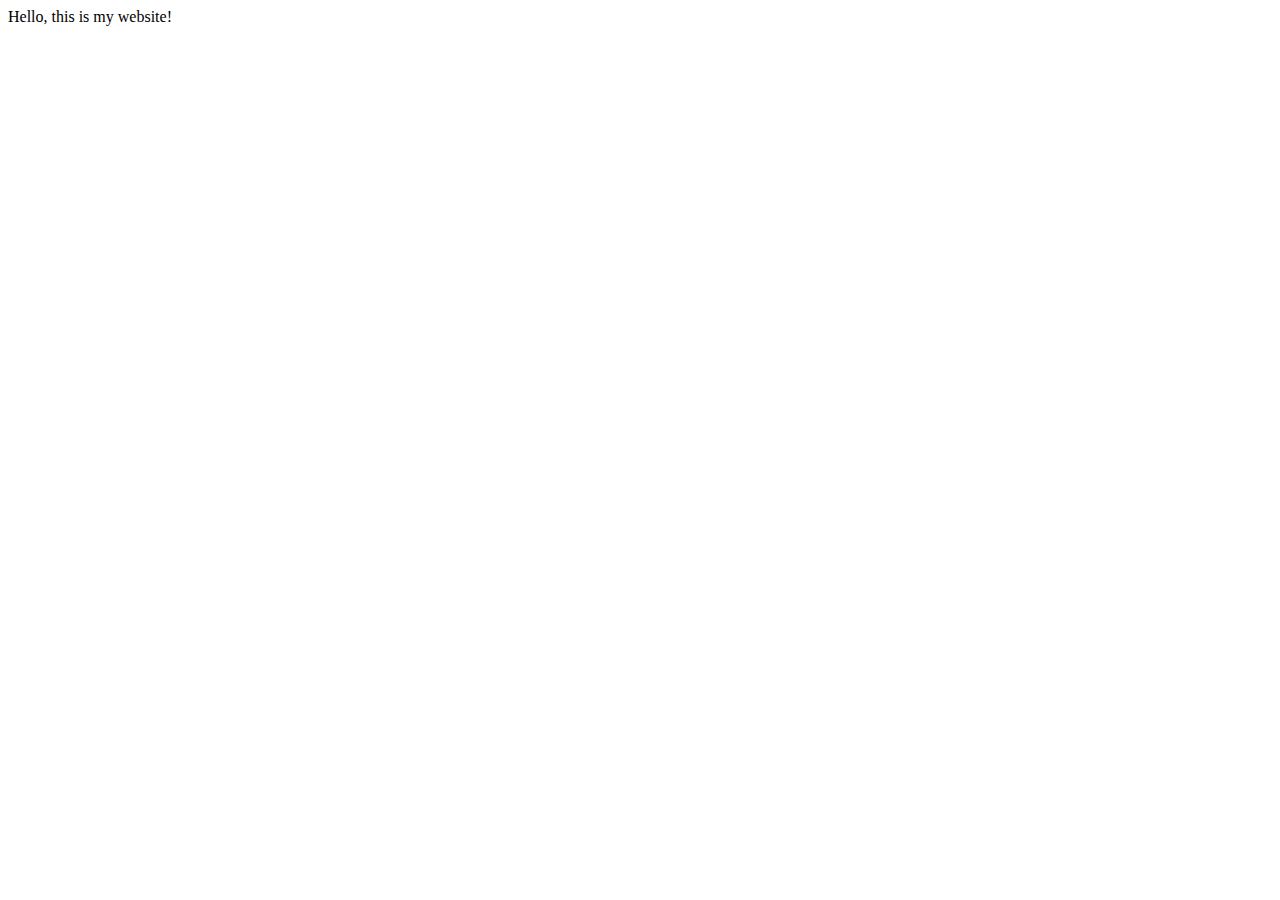
==== index.html @ 4ddef415 "feat: add head and title to all pages" ====
<!DOCTYPE html>
<html lang="en">
<head>
    <meta charset="UTF-8">
    <meta name="viewport" content="width=device-width, initial-scale=1.0">
    <title>Isha Varrier's Personal Website</title>
</head>
<body>
    Hello, this is my website!
</body>
</html>
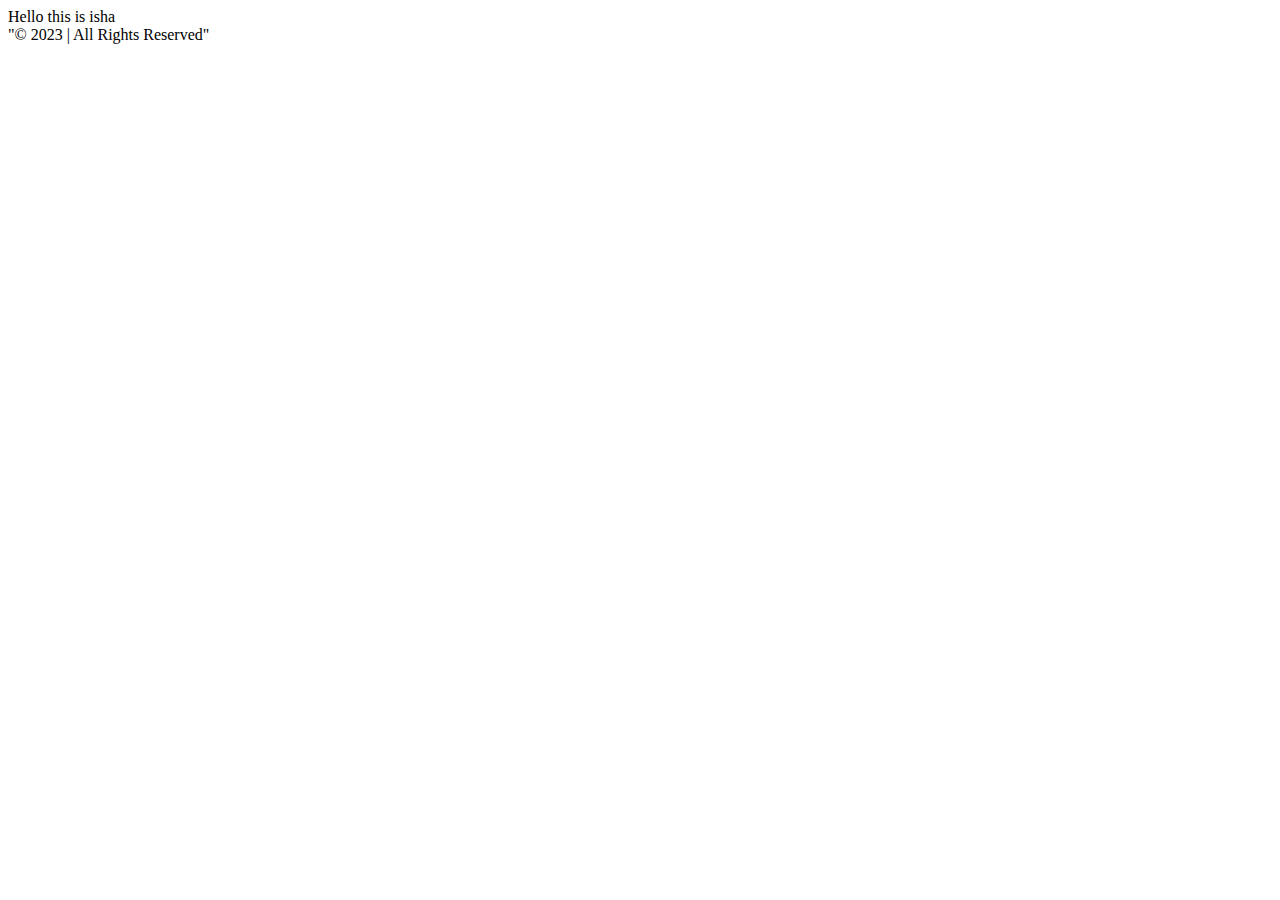
==== commit afccc986: "feat: add nav,main,and footer" ====
--- a/index.html
+++ b/index.html
@@ -6,6 +6,15 @@
     <title>Isha Varrier's Personal Website</title>
 </head>
 <body>
-    Hello, this is my website!
+    <nav></nav>
+    <main>
+        Hello this is isha
+        <section></section>
+        <section></section>
+        <section></section>
+        <section></section>
+        <section></section>
+      </main>
+      <footer>"© 2023 <Personal Website Isha Varrier> | All Rights Reserved"</footer>
 </body>
 </html>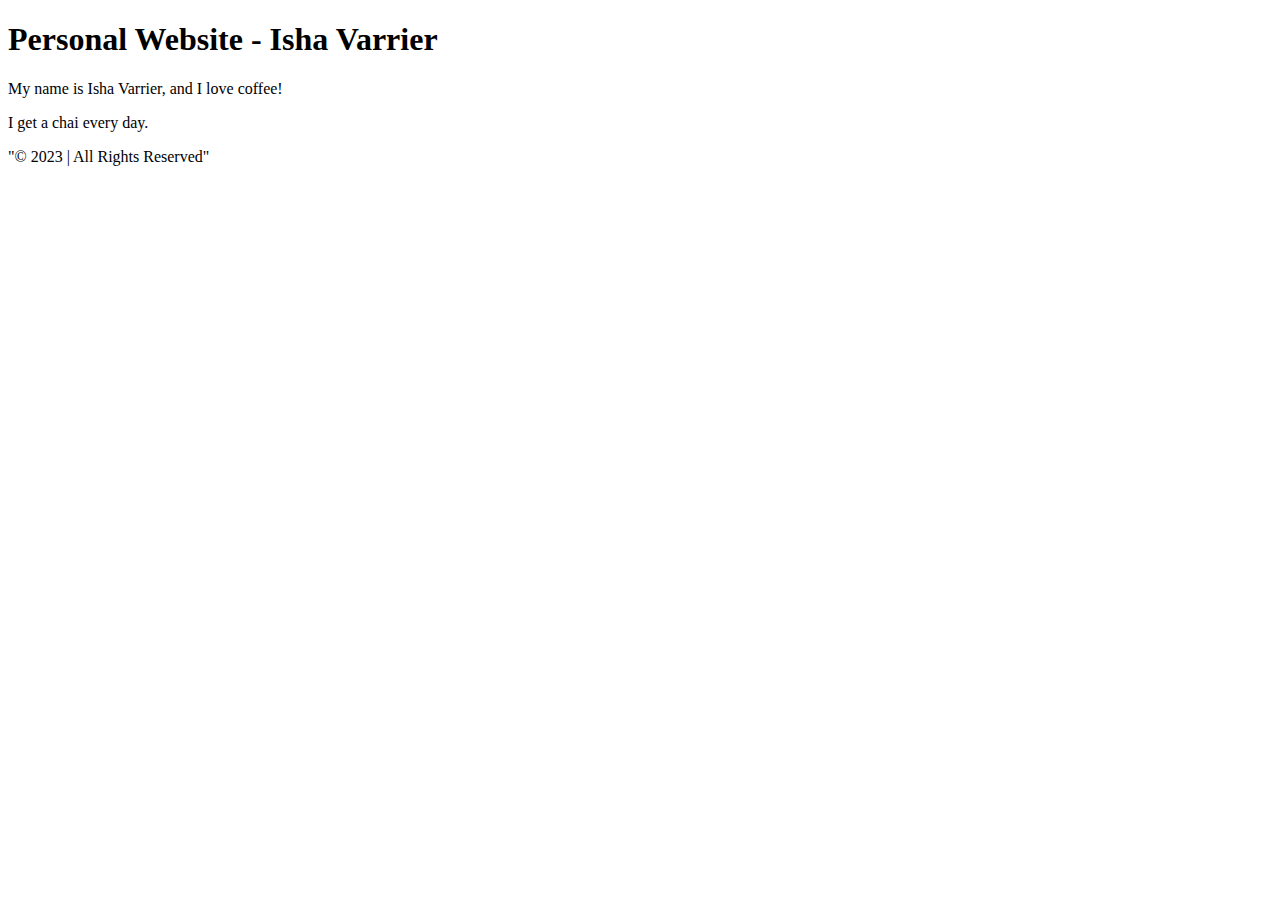
==== commit 51405318: "feat: add h1 class page-title" ====
--- a/index.html
+++ b/index.html
@@ -8,13 +8,23 @@
 <body>
     <nav></nav>
     <main>
-        Hello this is isha
-        <section></section>
-        <section></section>
-        <section></section>
-        <section></section>
-        <section></section>
-      </main>
+        <h1>Personal Website - Isha Varrier</h1>
+        <div class = "about">
+            <div class = "about-image">
+                <div class = "about-text">
+                    <p> 
+                        My name is Isha Varrier, and I love coffee!
+                    </p>
+                    <p> 
+                        I get a chai every day. 
+                    </p>
+
+                </div>
+
+            </div>
+
+        </div>
+    </main>
       <footer>"© 2023 <Personal Website Isha Varrier> | All Rights Reserved"</footer>
 </body>
 </html>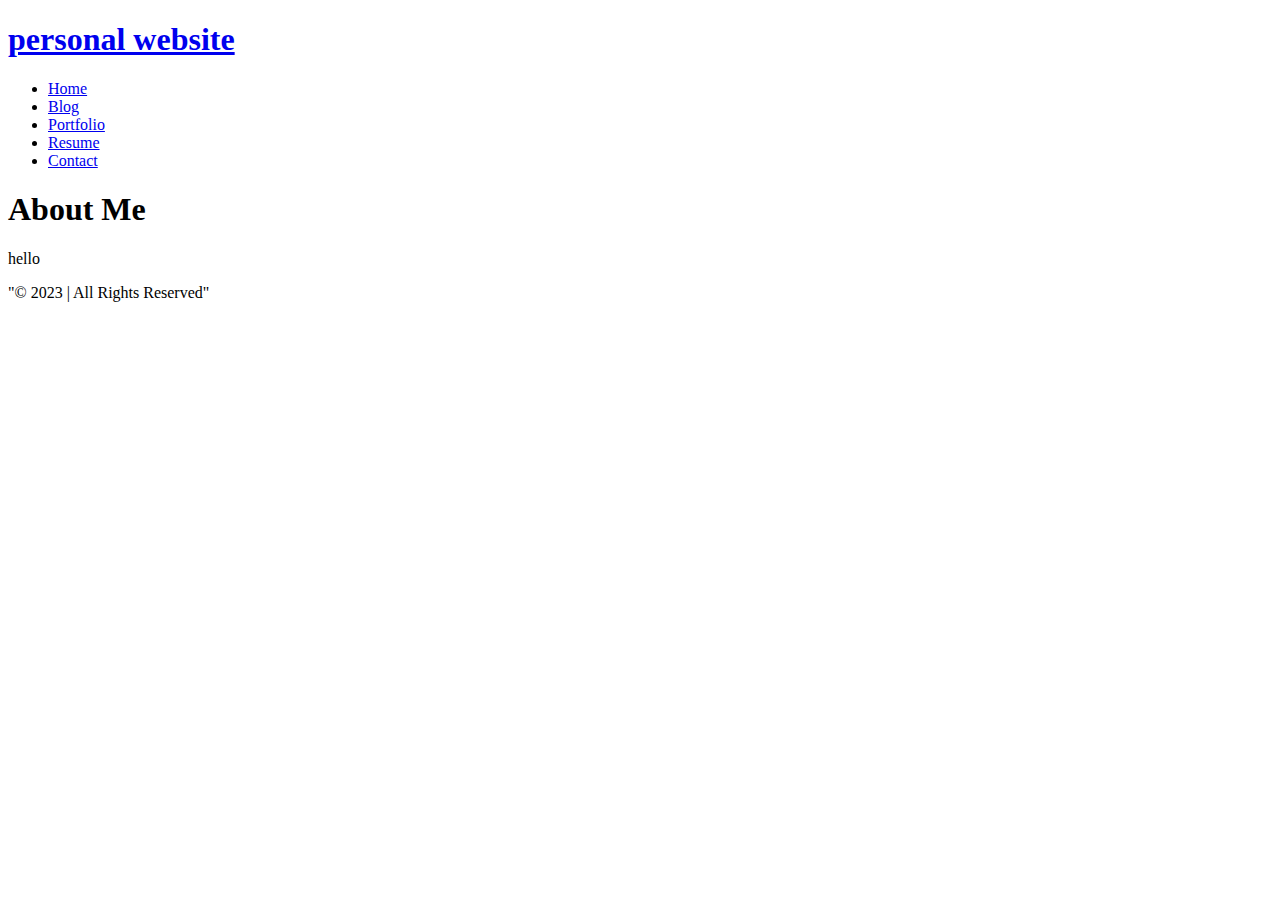
==== commit b4a94f3d: "feat: add navigation to all" ====
--- a/index.html
+++ b/index.html
@@ -6,23 +6,25 @@
     <title>Isha Varrier's Personal Website</title>
 </head>
 <body>
-    <nav></nav>
-    <main>
-        <h1>Personal Website - Isha Varrier</h1>
-        <div class = "about">
-            <div class = "about-image">
-                <div class = "about-text">
-                    <p> 
-                        My name is Isha Varrier, and I love coffee!
-                    </p>
-                    <p> 
-                        I get a chai every day. 
-                    </p>
+    
+    <nav class="navbar">
+        <h1 class="logo"><a href="index.html">personal website</a></h1>
+        <ul class="nav-list">
+          <li><a href="index.html">Home</a></li>
+          <li><a href="blog.html">Blog</a></li>
+          <li><a href="portfolio.html">Portfolio</a></li>
+          <li><a href="resume.html">Resume</a></li>
+          <li><a href="contact.html">Contact</a></li>
+        </ul>
+      </nav>
 
-                </div>
-
-            </div>
-
+      <main>
+        <h1 class="page-title">About Me</h1>
+        <div class="about">
+          <div class="about-image"></div>
+          <div class="about-text">
+            <p>hello</p>
+          </div>
         </div>
     </main>
       <footer>"© 2023 <Personal Website Isha Varrier> | All Rights Reserved"</footer>
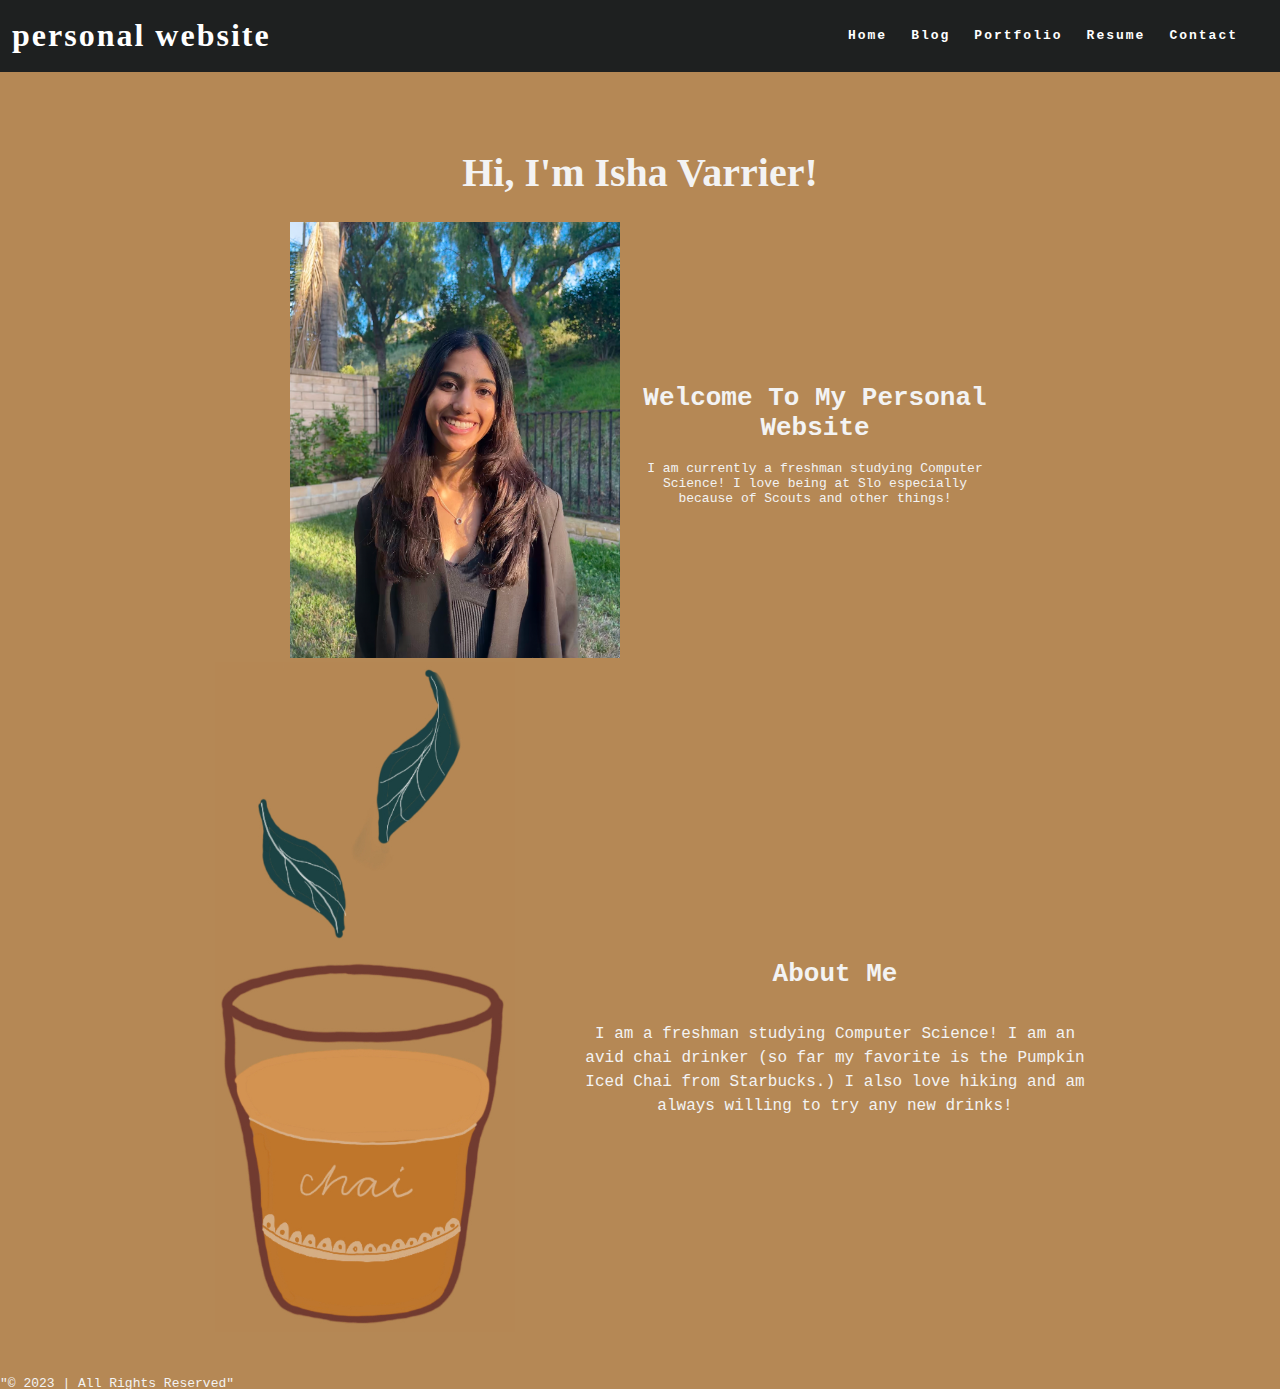
==== commit 34ff96a5: "feat: add css + pictures for homepage" ====
--- a/index.html
+++ b/index.html
@@ -4,6 +4,7 @@
     <meta charset="UTF-8">
     <meta name="viewport" content="width=device-width, initial-scale=1.0">
     <title>Isha Varrier's Personal Website</title>
+    <link rel="stylesheet" href="styles.css" />
 </head>
 <body>
     
@@ -15,17 +16,49 @@
           <li><a href="portfolio.html">Portfolio</a></li>
           <li><a href="resume.html">Resume</a></li>
           <li><a href="contact.html">Contact</a></li>
-        </ul>
       </nav>
 
       <main>
-        <h1 class="page-title">About Me</h1>
-        <div class="about">
-          <div class="about-image"></div>
-          <div class="about-text">
-            <p>hello</p>
+        <h1 class="page-title">Hi, I'm Isha Varrier!</h1>
+        
+        <div class = "introduction1">
+          <div class="personal-image">
+            <img src="profile_pic.png">
           </div>
+
+            <div class="home-text">
+              <h1>Welcome To My Personal Website</h1>
+              <p>I am currently a freshman studying Computer Science! I love being at Slo especially because of Scouts and other things!</p>
+            </div>
+
+
+
+
         </div>
+        
+
+  
+        </div>
+      <div class = "introduction">
+          <div class = "about-image">
+            <img src="chai1.jpeg">
+          </div>
+
+         <div class="about-text">
+          <h1>About Me </h1>
+          <div class="description">
+            <p>I am a freshman studying Computer Science! I am an avid chai drinker (so far my favorite is the Pumpkin Iced Chai from Starbucks.) 
+              I also love hiking and am always willing to try any new drinks!
+            </p>
+          </div>
+
+
+
+        </div>
+      </div>
+
+
+
     </main>
       <footer>"© 2023 <Personal Website Isha Varrier> | All Rights Reserved"</footer>
 </body>
--- a/styles.css
+++ b/styles.css
@@ -0,0 +1,312 @@
+:root {
+    /* variables */
+    --cg-black: rgb(30, 32, 32);
+    --cg-blue: rgb(36, 94, 255);
+    --cg-grey: rgb(243, 243, 243);
+    --cg-white: rgb(255, 255, 255);
+    --cg-rust: rgb(161,94,75);
+    --cg-mustard: rgb(181,136,85);
+    --cg-skyblue: rgb(158,190,179);
+
+
+  }
+  
+  html {
+    height: 100%;
+  }
+  
+  body {
+    background: var(--cg-mustard);
+    position: relative;
+    min-height: 100vh;
+    padding: 0;
+    margin: 0;
+    font-family: monospace;
+    color:rgb(243, 243, 243)
+  }
+  
+  /* CSS for navigation */
+  
+  .navbar {
+    position: -webkit-sticky;
+    position: sticky;
+    top: 0;
+    width: 100%;
+    height: 7%;
+    z-index: 10;
+  
+    display: flex;
+    justify-content: space-between;
+    align-items: center;
+    text-align: center;
+  
+    background-color: var(--cg-black);
+    color: var(--cg-white);
+    padding: 0px 0px;
+  
+    /* Debug border */
+    /* border: solid red; */
+  }
+  
+  .nav-list {
+    display: flex;
+    flex-direction: row;
+    position: relative;
+    right: 30px;
+    list-style: none;
+  
+    /* Debug border */
+    /* border: solid blue; */
+  }
+  
+  .navbar a {
+    color: var(--cg-white);
+    font-weight: bold;
+    margin: 0 12px;
+    text-decoration: none;
+    letter-spacing: 2px;
+  
+    font-family: monospace;
+  }
+  
+  .navbar a:hover {
+    color: var(--cg-blue);
+    text-decoration: underline;
+  }
+  
+  .navbar a:active {
+    color: var(--cg-blue);
+  }
+  
+  .logo a {
+    font-family: Georgia;
+  }
+  
+  .logo a:hover {
+    text-decoration: None;
+  }
+  
+  main {
+    padding: 0 20px 40px 20px;
+    display: flex;
+    flex-direction: column;
+    justify-content: center;
+    align-items: center;
+  }
+  
+  .page-title {
+    display: flex;
+    justify-content: center;
+    font-size: 40px;
+    font-family: Georgia;
+    padding-top: 50px;
+  }
+
+  .introduction {
+    display: flex;
+    padding-left: 20px; 
+    justify-content: center;
+  }
+
+  .home-text{
+    text-align: center;
+    padding-left: 20px;
+  }
+
+
+  .introduction1{
+    display: flex;
+    justify-content: center;
+    align-items: center;
+    max-width: 700px;
+  }
+  .personal-image img{
+    width: 330px;
+  }
+
+  .description {
+    width: 500px; 
+    height: 50px; 
+  }
+
+  
+  /* CSS for portfolio grid */
+  
+  .project {
+    display: flex;
+    flex-direction: row;
+    max-width: 100%;
+    margin: 1em 0 2em 0;
+  
+    /* Debug border */
+    /* border: 2px solid blue; */
+  }
+  
+  .item-link {
+    width: 70%;
+  
+    /* Debug border */
+    /* border: 2px solid red; */
+  }
+  
+  .project-image {
+    object-fit: cover;
+    width: 100%;
+    height: 500px;
+    flex-basis: 50px;
+    flex-grow: 2;
+  
+    /* Debug border */
+    /* border: 2px solid black; */
+  }
+  
+  .project-details {
+    display: flex;
+    background-color: var(--cg-white);
+    width: 30%;
+    height: 500px;
+    flex-shrink: 1;
+    padding: 0 20px;
+    margin: 0px;
+    line-height: 1.5;
+    overflow: scroll;
+  
+    flex-direction: column;
+    text-align: center;
+    justify-content: center;
+  
+    /* Debug border */
+    /* border: 2px solid green; */
+  }
+  
+  .project-details a {
+    color: var(--cg-black);
+    text-decoration: none;
+    font-weight: bold;
+    letter-spacing: 1px;
+  }
+  
+  .project-details a:hover {
+    color: var(--cg-blue);
+    text-decoration: underline;
+  }
+  
+  .project-details {
+    font-weight: lighter;
+  }
+  
+  .project-name {
+    font-weight: bold;
+    font-size: 20px;
+  }
+  
+  /* CSS for home page */
+  
+  .about {
+    display: flex;
+    align-items: center;
+    justify-content: space-between;
+    padding: 20px;
+    /*background-color: #f8f8f8;
+    border: 1px solid #ccc;
+    border-radius: 5px;
+    /* box-shadow: 0 0 10px rgba(0, 0, 0, 0.1); */
+  }
+  
+  .about-image img {
+    max-width: 300px;
+    border-radius: 3px;
+    /* box-shadow: 0 0 10px rgba(0, 0, 0, 0.2); */
+  }
+  
+  .about-text {
+    display: flex;
+    flex-direction: column; 
+    align-items: center;
+    justify-content: center;
+    text-align: center; 
+    margin-left: 70px;
+    
+  }
+
+  
+
+  .intro_drawing1 {
+    width: 110%;
+    padding-bottom: 130px;
+  }
+
+  
+  .about-text h2 {
+    font-size: 24px;
+    margin-bottom: 10px;
+  }
+  
+  .about-text p {
+    font-size: 16px;
+    line-height: 1.5;
+  }
+  
+  /* CSS for resume page */
+  
+  .button {
+    background-color: var(--cg-black);
+    border: none;
+    color: var(--cg-white);
+  
+    font-family: monospace;
+  
+    padding: 5px 7px;
+    text-align: center;
+  
+    border-radius: 2px;
+  }
+  
+  .button:hover {
+    background-color: var(--cg-blue);
+  }
+  
+  .resume h2 {
+    font-family: Georgia;
+  }
+  
+  /* CSS for contact form */
+  
+  label {
+    display: block;
+    margin-bottom: 8px;
+    font-family: Georgia;
+    font-weight: bold;
+  }
+  
+  input[type="text"],
+  input[type="email"],
+  textarea {
+    width: 100%;
+    padding: 10px;
+    margin-bottom: 15px;
+    border: 1px solid #ccc;
+    border-radius: 4px;
+    font-size: 16px;
+    resize: none;
+  }
+  
+  /* Add some spacing to the form */
+  form {
+    width: 500px;
+    margin: 0 auto;
+  }
+  
+  /* CSS for footer */
+  
+  .footer {
+    display: flex;
+    justify-content: center;
+    align-items: center;
+    background-color: var(--cg-black);
+    color: var(--cg-white);
+    position: absolute;
+    bottom: 0;
+    width: 100%;
+    height: 2.5rem;
+  }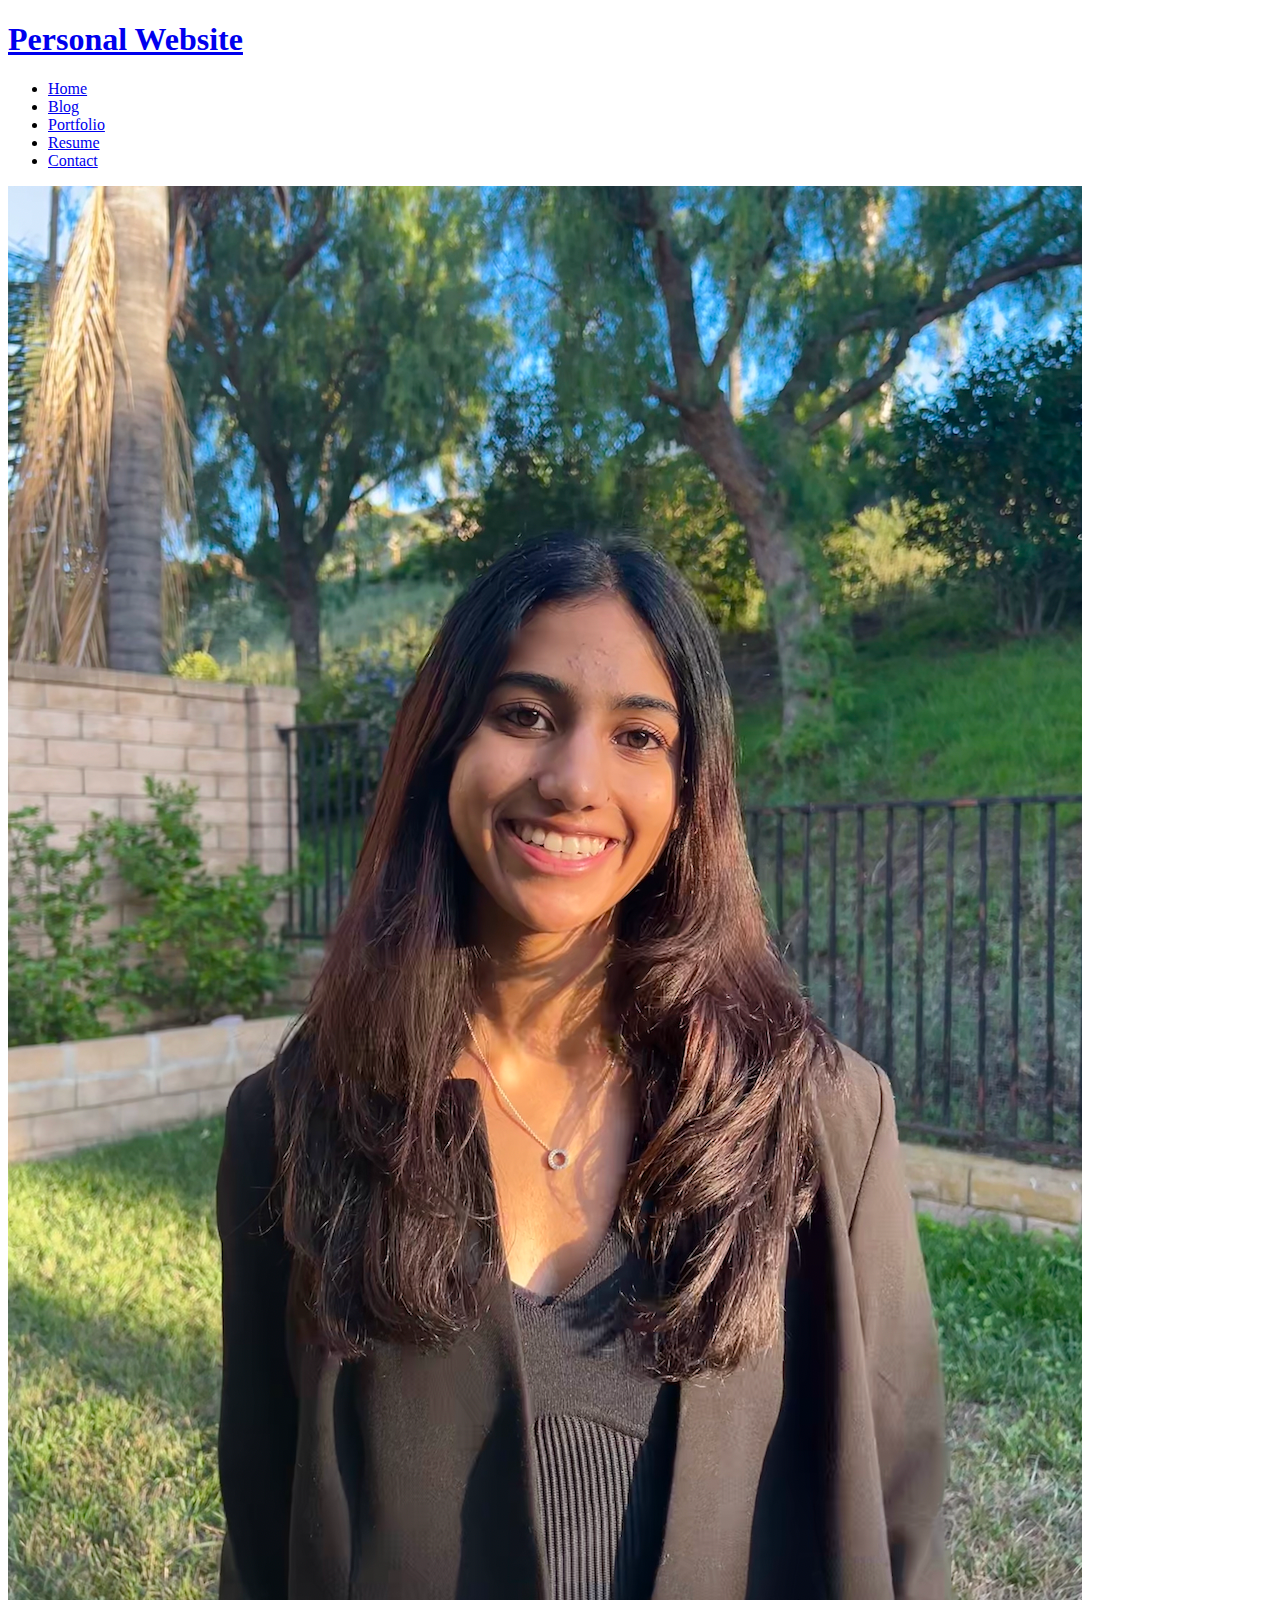
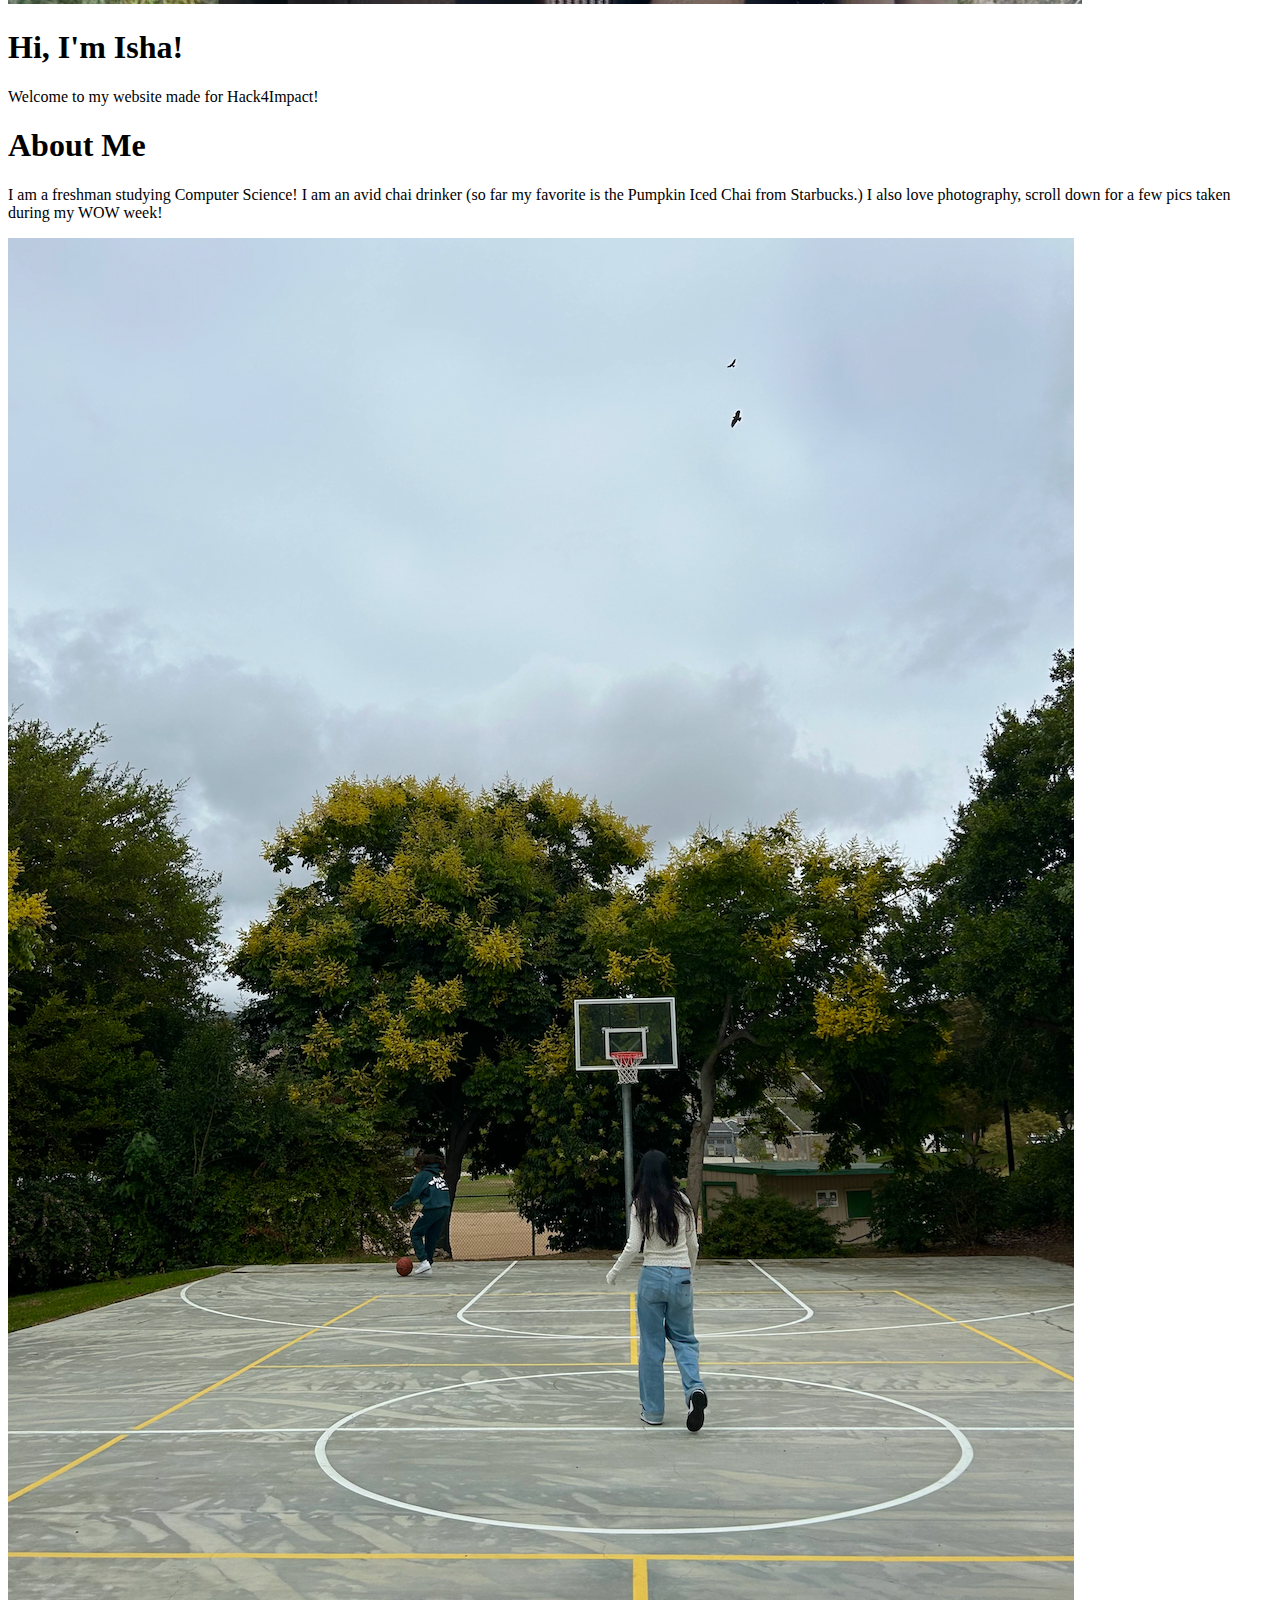
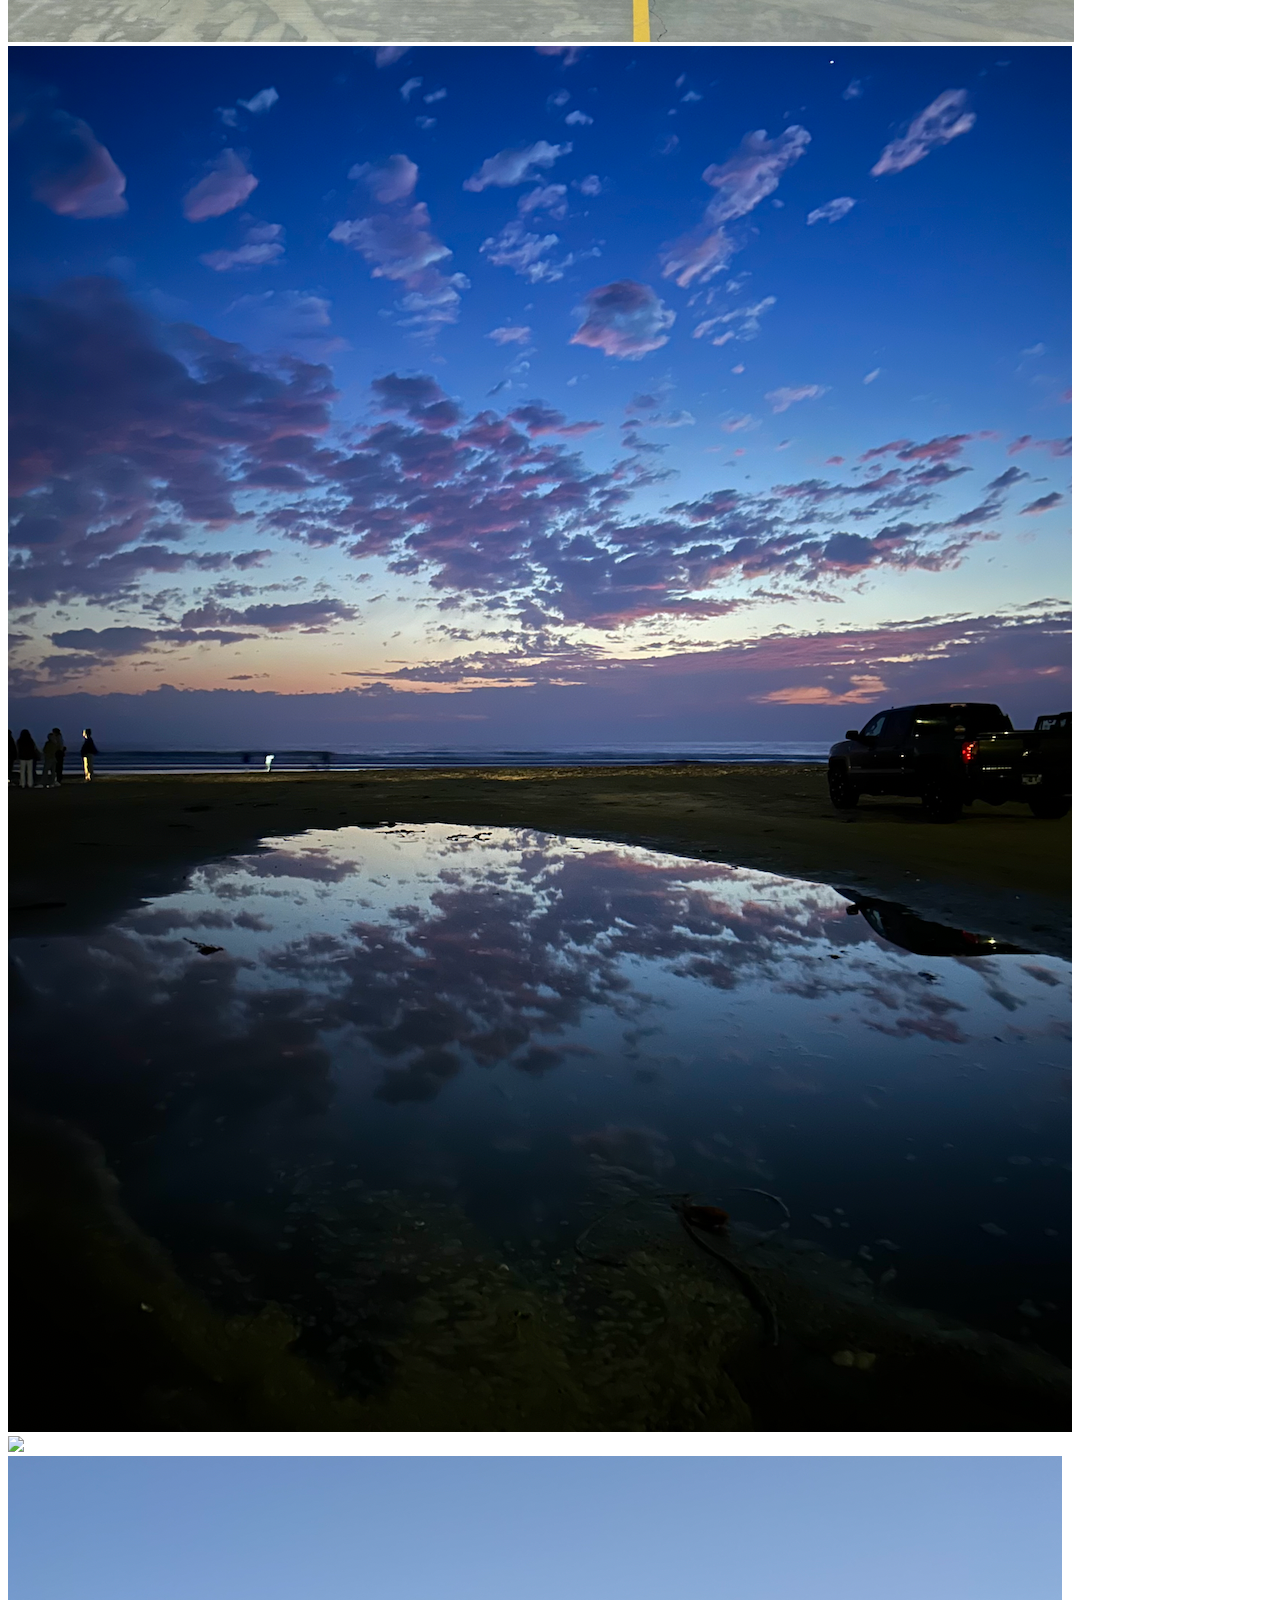
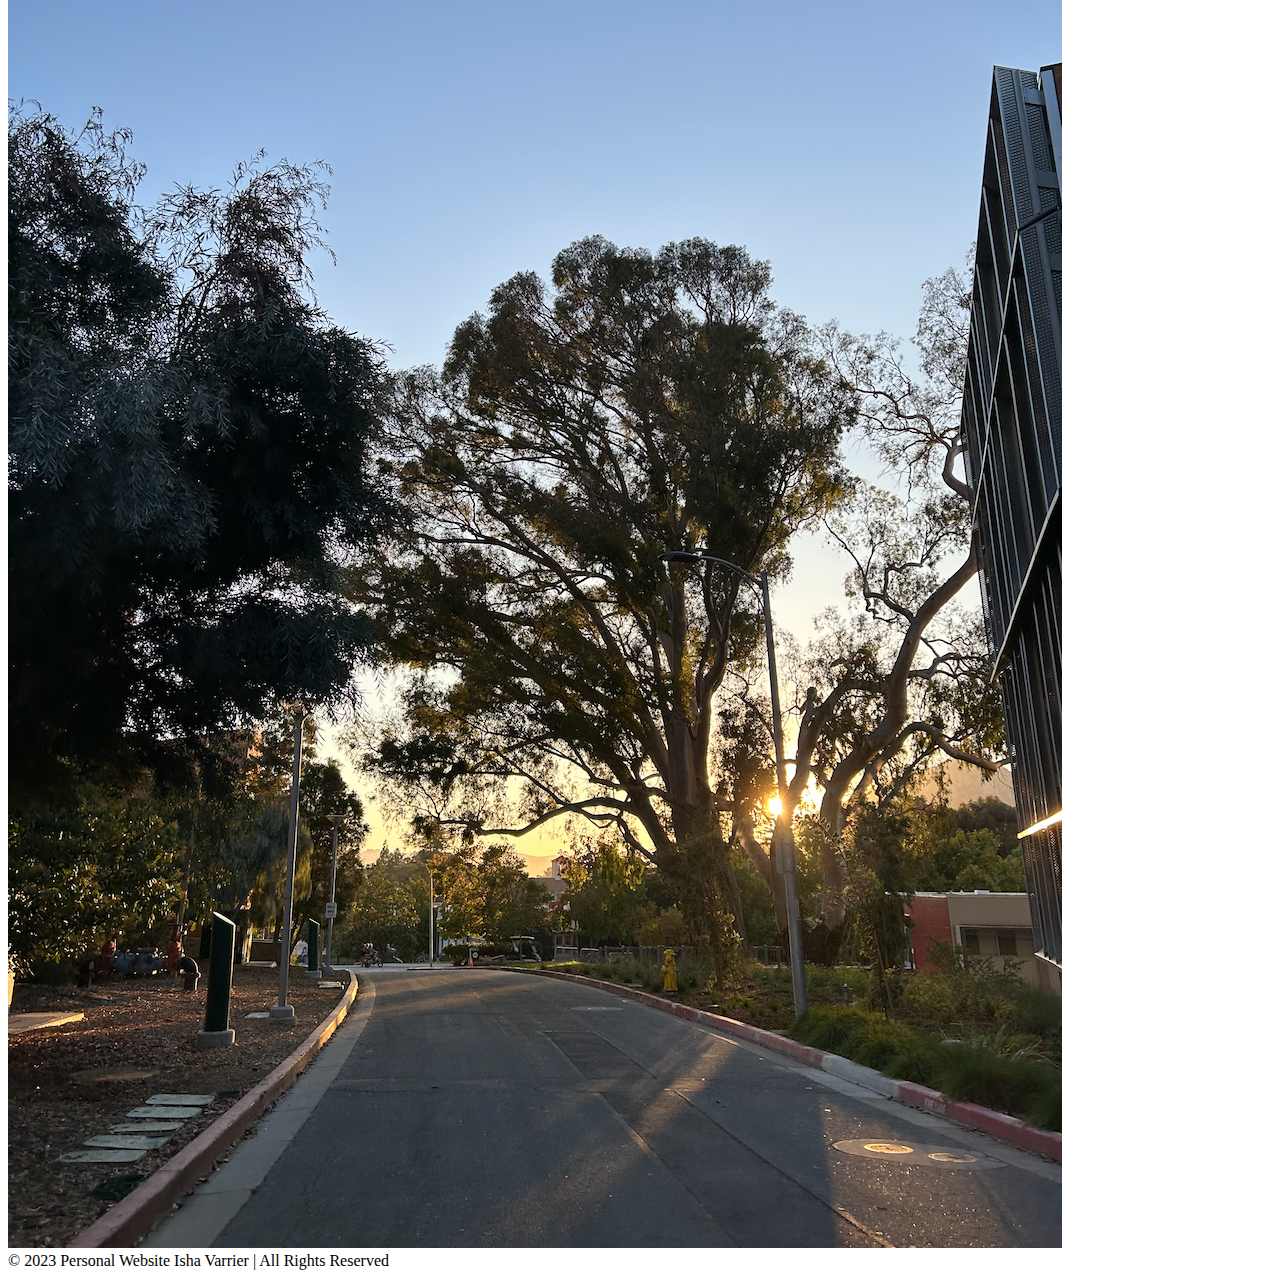
==== commit 1e73279f: "feat: add index.html changes" ====
--- a/index.html
+++ b/index.html
@@ -4,12 +4,12 @@
     <meta charset="UTF-8">
     <meta name="viewport" content="width=device-width, initial-scale=1.0">
     <title>Isha Varrier's Personal Website</title>
-    <link rel="stylesheet" href="styles.css" />
+    <link rel="stylesheet" href="styles2.css" />
 </head>
 <body>
     
-    <nav class="navbar">
-        <h1 class="logo"><a href="index.html">personal website</a></h1>
+    <nav class="navbar"> 
+      <h1 class="logo"><a href="index.html">Personal Website</a></h1>
         <ul class="nav-list">
           <li><a href="index.html">Home</a></li>
           <li><a href="blog.html">Blog</a></li>
@@ -19,38 +19,47 @@
       </nav>
 
       <main>
-        <h1 class="page-title">Hi, I'm Isha Varrier!</h1>
-        
-        <div class = "introduction1">
-          <div class="personal-image">
+      
+      <div class = "container1">
+        <div class = "profile_pic">
             <img src="profile_pic.png">
-          </div>
+        </div>
+        <div class = "intro_text">
+            <h1>Hi, I'm Isha!</h1>
+            <p> Welcome to my website made for Hack4Impact! </p>
+        </div>
+      </div>
 
-            <div class="home-text">
-              <h1>Welcome To My Personal Website</h1>
-              <p>I am currently a freshman studying Computer Science! I love being at Slo especially because of Scouts and other things!</p>
-            </div>
+      <div class = "container2">
+        <div class = "about_me">
+            <h1>About Me</h1>
+        </div>
 
+        <div class = "about_text">
+            <p>I am a freshman studying Computer Science! I am an avid chai drinker (so far my favorite is the Pumpkin Iced Chai from Starbucks.) 
+                I also love photography, scroll down for a few pics taken during my WOW week!</p>
+        </div>
+      </div>
 
+      <div class = "container3">
+        <div class = "wow_picture">
+            <img src="basketball.png">
+        </div>
 
+        <div class = "wow_picture">
+            <img src="beach.png">
+        </div>
 
+        <div class = "wow_picture">
+            <img src="night.png">
         </div>
-        
 
-  
+        <div class = "wow_picture">
+            <img src="tree.png">
         </div>
-      <div class = "introduction">
-          <div class = "about-image">
-            <img src="chai1.jpeg">
-          </div>
 
-         <div class="about-text">
-          <h1>About Me </h1>
-          <div class="description">
-            <p>I am a freshman studying Computer Science! I am an avid chai drinker (so far my favorite is the Pumpkin Iced Chai from Starbucks.) 
-              I also love hiking and am always willing to try any new drinks!
-            </p>
-          </div>
+      </div>
+
 
 
 
@@ -60,6 +69,9 @@
 
 
     </main>
-      <footer>"© 2023 <Personal Website Isha Varrier> | All Rights Reserved"</footer>
+     <div class = "footer">
+        <footer>© 2023 Personal Website Isha Varrier | All Rights Reserved</footer>
+     </div>
+   
 </body>
 </html>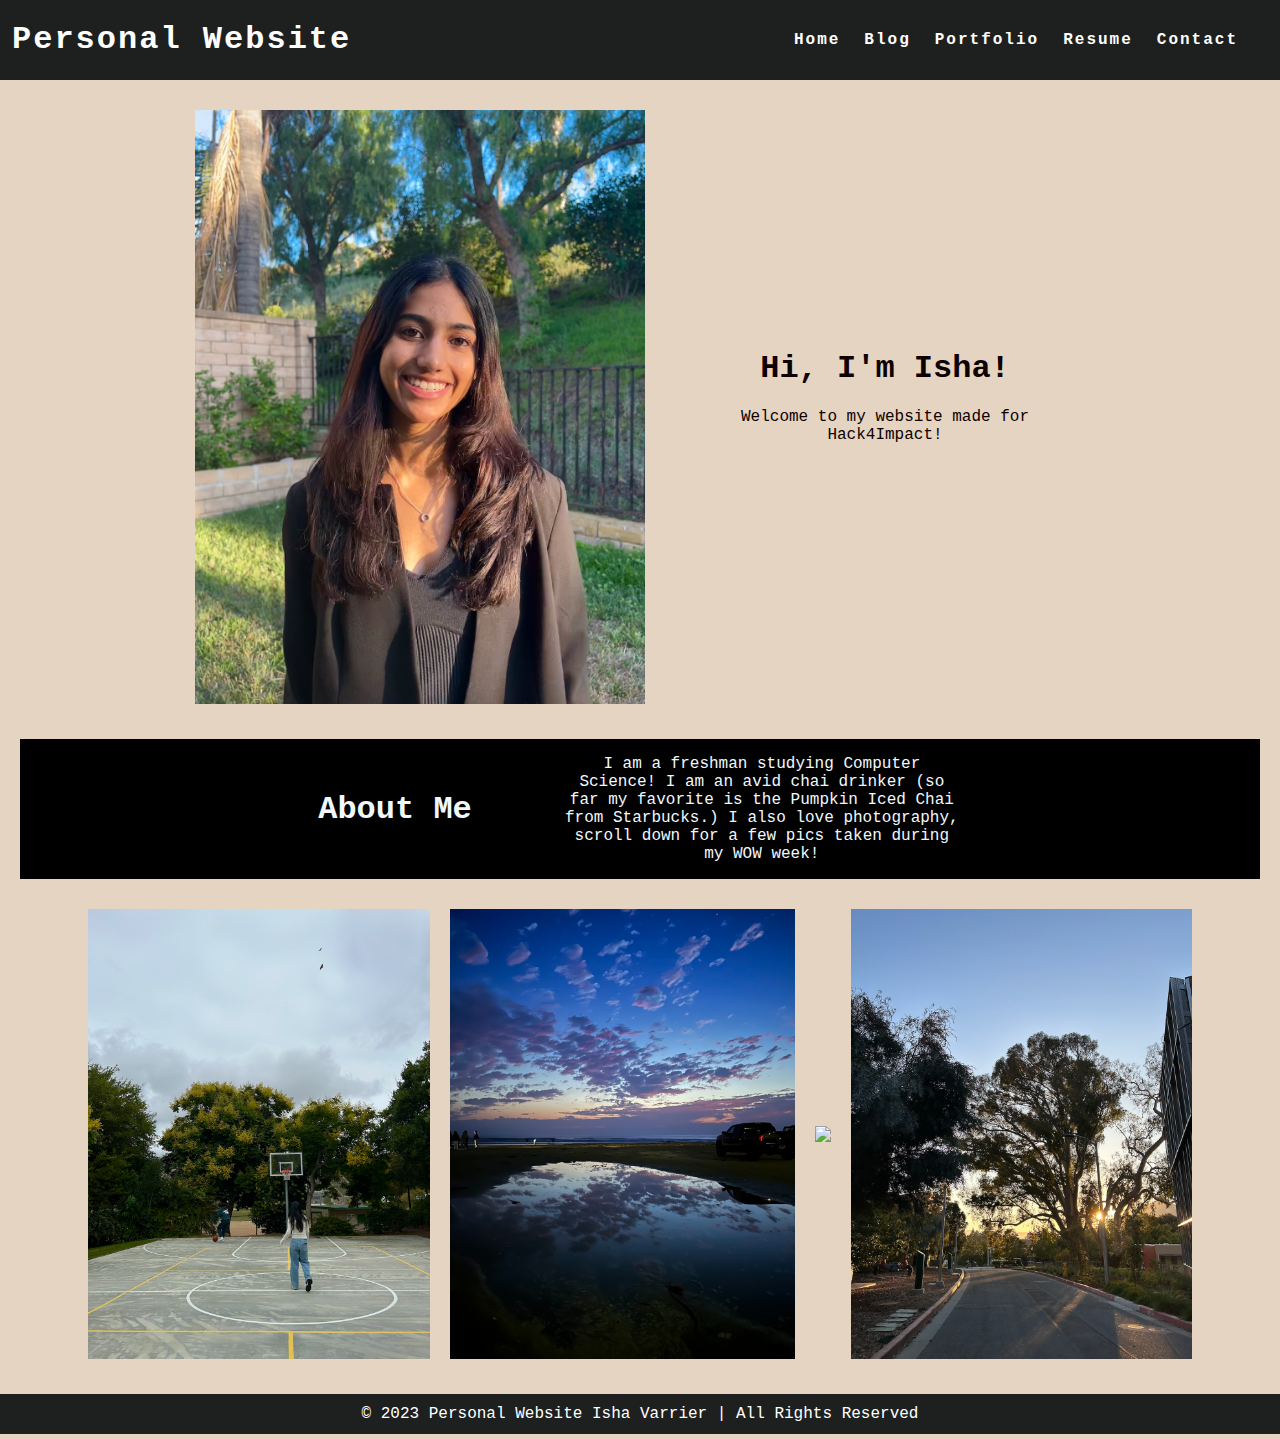
==== commit afca0cc6: "feat: add updates to index.html and styles.css" ====
--- a/index.html
+++ b/index.html
@@ -4,7 +4,7 @@
     <meta charset="UTF-8">
     <meta name="viewport" content="width=device-width, initial-scale=1.0">
     <title>Isha Varrier's Personal Website</title>
-    <link rel="stylesheet" href="styles2.css" />
+    <link rel="stylesheet" href="styles.css" />
 </head>
 <body>
     
--- a/styles.css
+++ b/styles.css
@@ -0,0 +1,373 @@
+:root {
+    /* variables */
+    --cg-black: rgb(30, 32, 32);
+    --cg-blue: rgb(36, 94, 255);
+    --cg-grey: rgb(243, 243, 243);
+    --cg-white: rgb(255, 255, 255);
+    --cg-rust: rgb(161,94,75);
+    --cg-mustard: rgb(181,136,85);
+    --cg-skyblue: rgb(158,190,179);
+    --cg-cream: rgb(228, 212, 193);
+
+
+  }
+
+
+  
+  
+  html {
+    height: 100%;
+    font-size: 16px;
+  }
+  
+  body {
+    background: var(--cg-cream);
+    position: relative;
+    min-height: 100vh;
+    padding: 0;
+    margin: 0;
+    font-family: monospace;
+    color:rgb(13, 0, 0)
+  }
+  
+  /* CSS for navigation */
+  
+  .navbar {
+    position: -webkit-sticky;
+    position: sticky;
+    top: 0;
+    width: 100%;
+    height: 7%;
+    z-index: 10;
+    display: flex;
+    justify-content: space-between;
+    align-items: center;
+    text-align: center;
+    background-color: var(--cg-black);
+    color: var(--cg-white);
+    padding: 0px 0px;
+  
+    /* Debug border */
+    /* border: solid red; */
+  }
+  
+  .nav-list {
+    display: flex;
+    flex-direction: row;
+    position: relative;
+    right: 30px;
+    list-style: none;
+  
+    /* Debug border */
+    /* border: solid blue; */
+  }
+  
+  .navbar a {
+    color: var(--cg-white);
+    font-weight: bold;
+    margin: 0 12px;
+    text-decoration: none;
+    letter-spacing: 2px;
+    font-family: monospace;
+  }
+  
+  .navbar a:hover {
+    color: var(--cg-blue);
+    text-decoration: underline;
+  }
+  
+  .navbar a:active {
+    color: var(--cg-blue);
+  }
+  
+  
+  .logo a:hover {
+    text-decoration: None;
+  }
+  
+  main {
+    padding: 0 20px 40px 20px;
+    display: flex;
+    flex-direction: column;
+    justify-content: center;
+    align-items: center;
+  }
+  
+  .page-title {
+    display: flex;
+    justify-content: center;
+    font-size: 40px;
+    font-family: Georgia;
+    padding-top: 30px;
+  }
+
+  .introduction {
+    display: flex;
+    padding-left: 20px; 
+    justify-content: center;
+  }
+
+  .home-text{
+    text-align: center;
+  }
+
+
+  .introduction1{
+    display: flex;
+    flex: none;
+    justify-content: center;
+    align-items: center;
+    max-width: 700px;
+    scroll-snap-align: start;
+    }
+      
+
+  .personal-image img{
+    width: 530px;
+    scroll-snap-align: start;
+  }
+
+  .description {
+    width: 500px; 
+    height: 50px; 
+    scroll-snap-align: start;
+  }
+
+  
+  /* CSS for portfolio grid */
+  
+  .project {
+    display: flex;
+    flex-direction: row;
+    max-width: 100%;
+    margin: 1em 0 2em 0;
+  
+    /* Debug border */
+    /* border: 2px solid blue; */
+  }
+  
+  .item-link {
+    width: 70%;
+  
+    /* Debug border */
+    /* border: 2px solid red; */
+  }
+  
+  .project-image {
+    object-fit: cover;
+    width: 100%;
+    height: 500px;
+    flex-basis: 50px;
+    flex-grow: 2;
+  
+    /* Debug border */
+    /* border: 2px solid black; */
+  }
+  
+  .project-details {
+    display: flex;
+    background-color: var(--cg-white);
+    width: 30%;
+    height: 500px;
+    flex-shrink: 1;
+    padding: 0 20px;
+    margin: 0px;
+    line-height: 1.5;
+    overflow: scroll;
+  
+    flex-direction: column;
+    text-align: center;
+    justify-content: center;
+  
+    /* Debug border */
+    /* border: 2px solid green; */
+  }
+  
+  .project-details a {
+    color: var(--cg-black);
+    text-decoration: none;
+    font-weight: bold;
+    letter-spacing: 1px;
+  }
+  
+  .project-details a:hover {
+    color: var(--cg-blue);
+    text-decoration: underline;
+  }
+  
+  .project-details {
+    font-weight: lighter;
+  }
+  
+  .project-name {
+    font-weight: bold;
+    font-size: 20px;
+  }
+  
+  /* CSS for home page */
+  
+  .about {
+    display: flex;
+    align-items: center;
+    justify-content: space-between;
+    padding: 20px;
+    /*background-color: #f8f8f8;
+    border: 1px solid #ccc;
+    border-radius: 5px;
+    /* box-shadow: 0 0 10px rgba(0, 0, 0, 0.1); */
+  }
+  
+  .about-image img {
+    max-width: 300px;
+    border-radius: 3px;
+    /* box-shadow: 0 0 10px rgba(0, 0, 0, 0.2); */
+  }
+  
+  .about-text {
+    display: flex;
+    flex-direction: column; 
+    align-items: center;
+    justify-content: center;
+    text-align: center; 
+    margin-left: 70px;
+    
+  }
+
+  
+
+  .intro_drawing1 {
+    width: 110%;
+    padding-bottom: 130px;
+  }
+
+  
+  .about-text h2 {
+    font-size: 24px;
+    margin-bottom: 10px;
+  }
+  
+  .about-text p {
+    font-size: 16px;
+    line-height: 1.5;
+  }
+  
+  /* CSS for resume page */
+  
+  .button {
+    background-color: var(--cg-black);
+    border: none;
+    color: var(--cg-white);
+  
+    font-family: monospace;
+  
+    padding: 5px 7px;
+    text-align: center;
+  
+    border-radius: 2px;
+  }
+  
+  .button:hover {
+    background-color: var(--cg-blue);
+  }
+  
+  .resume h2 {
+    font-family: Georgia;
+  }
+  
+  /* CSS for contact form */
+  
+  label {
+    display: block;
+    margin-bottom: 8px;
+    font-family: Georgia;
+    font-weight: bold;
+  }
+  
+  input[type="text"],
+  input[type="email"],
+  textarea {
+    width: 100%;
+    padding: 10px;
+    margin-bottom: 15px;
+    border: 1px solid #ccc;
+    border-radius: 4px;
+    font-size: 16px;
+    resize: none;
+  }
+  
+  /* Add some spacing to the form */
+  form {
+    width: 500px;
+    margin: 0 auto;
+  }
+  
+  /* CSS for footer */
+  
+  .footer {
+    display: flex;
+    justify-content: center;
+    align-items: center;
+    background-color: var(--cg-black);
+    color: var(--cg-white);
+    position: absolute;
+    bottom: 0;
+    width: 100%;
+    height: 2.5rem;
+  }
+
+.container1 {
+    display: flex;
+    align-items: center;
+    text-align: center;
+    padding-bottom: 30px;
+
+}
+
+.profile_pic img{
+    width: 450px;
+    padding-right: 40px;
+    padding-top: 30px;
+}
+
+.intro_text {
+    width: 400px;
+}
+
+
+.container2 {
+    display: flex;
+    justify-content: center;
+    align-items: center;
+    text-align: center;
+    background-color: black;
+    width: 100%;
+    margin: 0;
+    padding: 0;
+    color:aliceblue
+}
+
+.about_text{
+    width: 400px;
+    padding-left: 90px;
+}
+
+.container3{
+    display: flex;
+    justify-content: space-between; 
+    align-items: center; 
+    padding: 20px; 
+}
+
+.wow_picture img {
+    max-height: 450px; 
+    padding: 10px
+}
+
+.homepage_pic img{
+    width: 700px;
+    padding-right: 30px;
+    padding-left: 30px;
+}
+
+.resume.container {
+    background-color: #ff0000; 